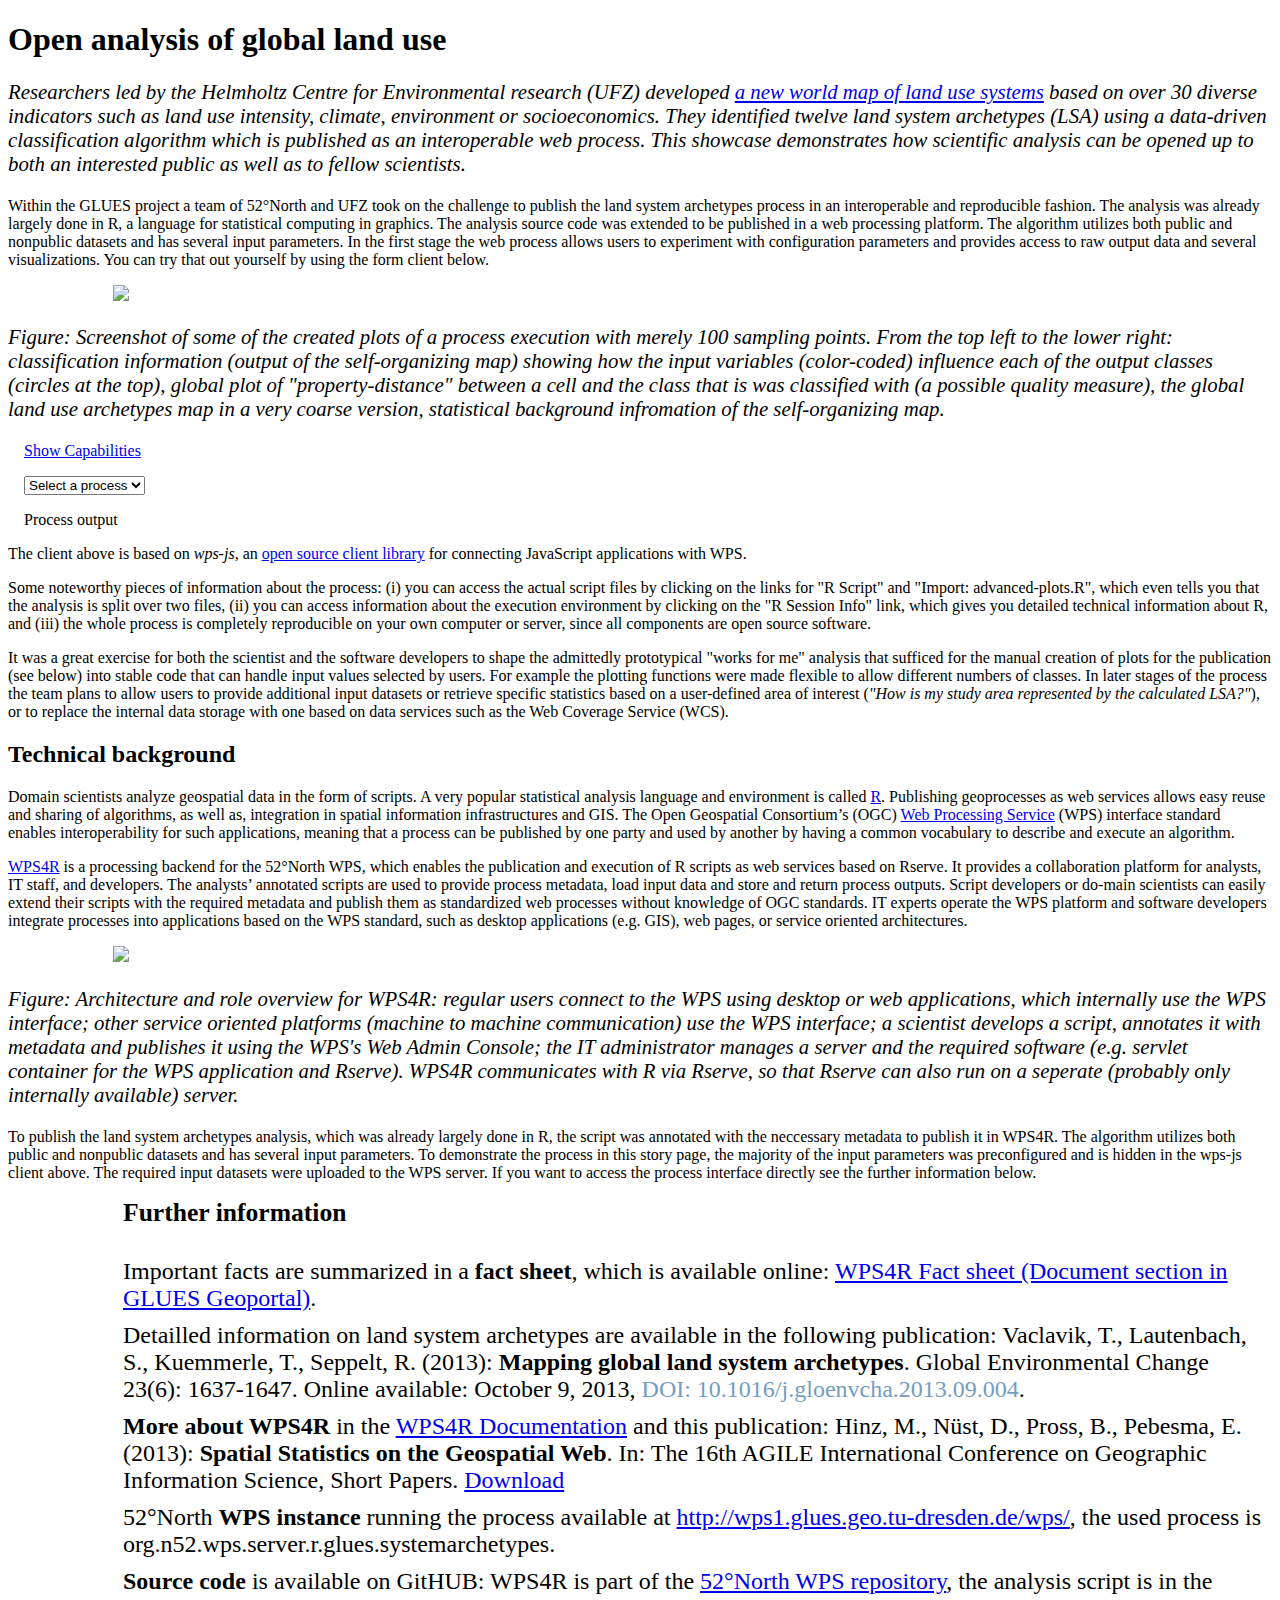
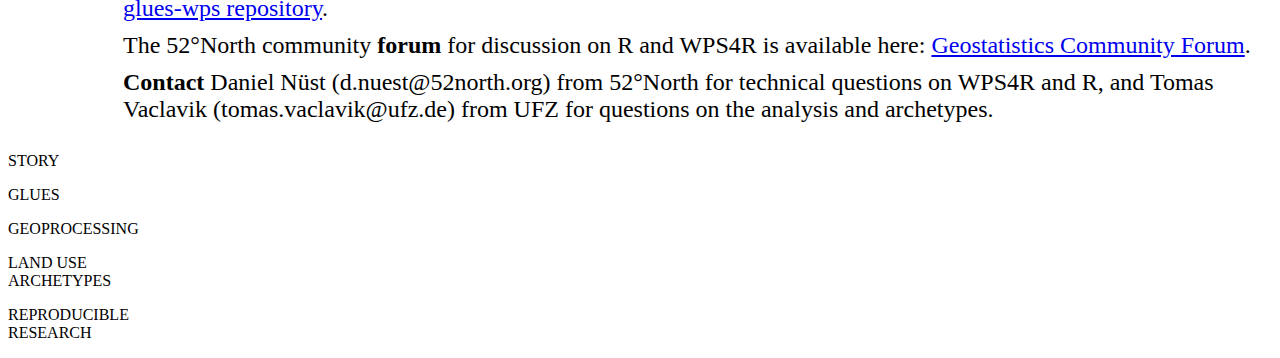
==== wps-storypage/openanalysis.html @ 5809f813 "rename story file and integrate feedback by @christinhenzen" ====
<!DOCTYPE html>
<html lang="en">
    <head>
        <meta charset="utf-8" />
        <meta name="viewport" content="width=device-width, initial-scale=1.0" />
        <!-- STYLES - - >
  <link rel="stylesheet" href="../_scripts/css/geoport.css"> 
  <link rel="stylesheet" href="../_scripts/css/subpage.css">-->
        <link rel="stylesheet" href="http://geoportal.glues.geo.tu-dresden.de/_scripts/css/geoport.css" />
        <link rel="stylesheet" href="http://geoportal.glues.geo.tu-dresden.de/_scripts/css/subpage.css" />
        <link rel="stylesheet" href="http://yui.yahooapis.com/pure/0.4.1/pure-min.css" />
        <link rel="stylesheet" href="http://yui.yahooapis.com/pure/0.4.1/base-min.css" />
        <!--<link rel="stylesheet" href="http://use.typekit.net/c/ed00b8/omnes-pro:n2:n3,proxima-nova:n1:n4:n7.X33:N:2,X35:N:2,Vmv:N:2,W0V:N:2,W0Y:N:2/d?[base64]">-->
        <!-- SCRIPTS -->
        <!--<script type="text/javascript" language="javascript" src="../_scripts/js/jquery-1.8.2.min.js"></script>-->
        <!-- WPS CLIENT -->
        <script src="js/jquery/jquery.1.8.3.min.js"></script>
        <script src="js/jquery/jquery-ui.1.8.3.min.js"></script>
        <script src="js/openlayers/OpenLayers-closure.js"></script>
        <script src="js/wps-js/wps-js.0.1.1.js"></script>
        <link type="text/css" rel="stylesheet" href="css/wps-js.css" />

		<script type="text/javascript">
			$(function() {
				$("#header").load("../header.html");
			});	     
			function showInform () { document.getElementById("inform_menu").style.visibility="visible"; }
			function hideInform () { document.getElementById("inform_menu").style.visibility="hidden"; }
			function showDiscover () { document.getElementById("discover_menu").style.visibility="visible"; }
			function hideDiscover () { document.getElementById("discover_menu").style.visibility="hidden"; }
			function showUse () { document.getElementById("use_menu").style.visibility="visible"; }
			function hideUse () { document.getElementById("use_menu").style.visibility="hidden"; }  
		</script>    
 
		<title>Open analysis of global land system archetypes | GLUES</title>
		<meta name="keywords" content="WPS, WPS4R, R, r-project, landuse, land use, land system archetypes, spatial, geospatial, geostaticstics, spatial statiatics, self-organizing map, SOM">
    </head>
    <body>
        <div id="header"></div>
        <h1 id="site_title">Open analysis of global land use</h1>
        <p class="text" style="font-size:130%;">
            <i>Researchers led by the Helmholtz Centre for Environmental research (UFZ) developed <a href="http://geoportal.glues.geo.tu-dresden.de/stories/landsystemarchetypes.html" title="Land System Archetypes Story Page">a new world map of land use systems</a> based on over 30 diverse indicators such as land use intensity, climate, environment or socioeconomics. They identified twelve land system archetypes (LSA) using a data-driven classification algorithm which is published as an interoperable web process. This showcase demonstrates how scientific analysis can be opened up to both an interested public as well as to fellow scientists.</i>
        </p>
		
		<p class="text">Within the GLUES project a team of 52&deg;North and UFZ took on the challenge to publish the land system archetypes process in an interoperable and reproducible fashion. The analysis was already largely done in R, a language for statistical computing in graphics. The analysis source code was extended to be published in a web processing platform. The algorithm utilizes both public and nonpublic datasets and has several input parameters. In the first stage the web process allows users to experiment with configuration parameters and provides access to raw output data and several visualizations. You can try that out yourself by using the form client below.</p>
		
        <img src="images/example-outputs_sampling-100.png" width="920px" style="margin-left:105px;" />
        <p class="text" style="font-size:130%">
            <i>Figure: Screenshot of some of the created plots of a process execution with merely 100 sampling points. From the top left to the lower right: classification information (output of the self-organizing map) showing how the input variables (color-coded) influence each of the output classes (circles at the top), global plot of "property-distance" between a cell and the class that is was classified with (a possible quality measure), the global land use archetypes map in a very coarse version, statistical background infromation of the self-organizing map.</i>
        </p>
		
        
        <div id="wrapper" class="text">
            <div style="margin: 1em;">
                <div class="wps-container">
                    <a href="#" id="wpscaller">Show Capabilities</a>
                    <div id="capabilitiesByClick"></div>
                </div>
            </div>
            <div style="margin: 1em;">
                <div class="wps-container">
                <select id="processes">
                    <option>Select a process</option>
                </select> 
                <span id="processDescriptionLink"></span>
                <div class="wps-execute-container" id="wps-execute-container"></div></div>
            </div>
            <div style="margin: 1em;">
                <div class="wps-container">
                    <div id="executeProcess">Process output</div>
                </div>
            </div>
        </div>
		
		<p class="text">The client above is based on <em>wps-js</em>, an <a href="https://github.com/52North/wps-js/" title="wps-js on GitHub">open source client library</a> for connecting
        JavaScript applications with WPS.</p>
        
		<p class="text">Some noteworthy pieces of information about the process: (i) you can access the actual script files by clicking on the links for "R Script" and "Import: advanced-plots.R", which even tells you that the analysis is split over two files, (ii) you can access information about the execution environment by clicking on the "R Session Info" link, which gives you detailed technical information about R, and (iii) the whole process is completely reproducible on your own computer or server, since all components are open source software.</p>
        
		<p class="text">It was a great exercise for both the scientist and the software developers to shape the admittedly prototypical "works for me" analysis that sufficed for the manual creation of plots for the publication (see below) into stable code that can handle input values selected by users. For example the plotting functions were made flexible to allow different numbers of classes. In later stages of the process the team plans to allow users to provide additional input datasets or retrieve specific statistics based on a user-defined area of interest (<i>"How is my study area represented by the calculated LSA?"</i>), or to replace the internal data storage with one based on data services such as the Web Coverage Service (WCS).</p>	
		
		<h2>Technical background</h2>
        
		<p class="text">Domain scientists analyze geospatial data in the form of scripts. A very popular statistical analysis language and environment is called <a href="http://www.r-project.org/">R</a>. Publishing geoprocesses as web services allows easy reuse and sharing of algorithms, as well as, integration in spatial information infrastructures and GIS. The Open Geospatial Consortium’s (OGC) <a href="http://www.opengeospatial.org/standards/wps">Web Processing Service</a> (WPS) interface standard  enables interoperability for such applications, meaning that a process can be published by one party and used by another by having a common vocabulary to describe and execute an algorithm.</p>
		
		<p class="text"><a href="https://wiki.52north.org/bin/view/Geostatistics/WPS4R">WPS4R</a> is a processing backend for the 52°North WPS, which enables the publication and execution of R scripts as web services based on Rserve. It provides a collaboration platform for analysts, IT staff, and developers. The analysts’ annotated scripts are used to provide process metadata, load input data and store and return process outputs. Script developers or do-main scientists can easily extend their scripts with the required metadata and publish them as standardized web processes without knowledge of OGC standards. IT experts operate the WPS platform and software developers integrate processes into applications based on the WPS standard, such as desktop applications (e.g. GIS), web pages, or service oriented architectures.</p>
		
		<img src="https://wiki.52north.org/pub/Geostatistics/WPS4R/2018-09-28_wps4r-architecture.PNG" width="720px" style="margin-left:105px;" />
        <p class="text" style="font-size:130%">
            <i>Figure: Architecture and role overview for WPS4R: regular users connect to the WPS using desktop or web applications, which internally use the WPS interface; other service oriented platforms (machine to machine communication) use the WPS interface; a scientist develops a script, annotates it with metadata and publishes it using the WPS's Web Admin Console; the IT administrator manages a server and the required software (e.g. servlet container for the WPS application and Rserve). WPS4R communicates with R via Rserve, so that Rserve can also run on a seperate (probably only internally available) server.</i>
        </p>
		
		<p class="text">To publish the land system archetypes analysis, which was already largely done in R, the script was annotated with the neccessary metadata to publish it in WPS4R. The algorithm utilizes both public and nonpublic datasets and has several input parameters. To demonstrate the process in this story page, the majority of the input parameters was preconfigured and is hidden in the wps-js client above. The required input datasets were uploaded to the WPS server. If you want to access the process interface directly see the further information below.</p>
		
		
		<p style="font-size:160%;margin-left:115px;font-weight:bold;margin-top:10px;">Further information</p>
		
        <ul style="list-style-type: none; margin-left: 75px; font-size:150%;">
			<li style="padding: 5px 0;">Important facts are summarized in a <b>fact sheet</b>, which is available online: <a href="#">WPS4R Fact sheet (Document section in GLUES Geoportal)</a>.</li>
            <li style="padding: 5px 0;">Detailled information on land system archetypes are available in the following publication: Vaclavik, T., Lautenbach, S., Kuemmerle, T., Seppelt, R. (2013): 
                <b>Mapping global land system archetypes</b>. Global Environmental Change 23(6): 1637-1647. Online available: October 9, 2013, 
                <span style="color:#759dc0;cursor:pointer;"
                onclick="window.open(&#39;http://www.sciencedirect.com/science/article/pii/S0959378013001532&#39;);">DOI:
                10.1016/j.gloenvcha.2013.09.004</span>.</li>
			<li style="padding: 5px 0;"><strong>More about WPS4R</strong> in the <a href="https://wiki.52north.org/bin/view/Geostatistics/WPS4R" title="WPS4R Documentation Wiki">WPS4R
                Documentation</a> and this publication: Hinz, M., Nüst, D., Pross, B., Pebesma, E. (2013): <b>Spatial Statistics on the Geospatial Web</b>. In: The
                16th AGILE International Conference on Geographic Information Science, Short Papers. 
                <a href="http://www.agile-online.org/Conference_Paper/CDs/agile_2013/Short_Papers/SP_S3.1_Hinz.pdf"
                title="Spatial Statistics on the Geospatial Web (PDF)">Download</a></li>
			<li style="padding: 5px 0;">52&deg;North <b>WPS instance</b> running the process available at 
                <a href="http://wps1.glues.geo.tu-dresden.de/wps/">http://wps1.glues.geo.tu-dresden.de/wps/</a>, the used process is
                <a id="descriptionLink">org.n52.wps.server.r.glues.systemarchetypes</a>.</li>
            <li style="padding: 5px 0;"><b>Source code</b> is available on GitHUB: WPS4R is part of the <a href="https://github.com/52North/WPS">52&deg;North WPS repository</a>, the analysis script is in the <a href="https://github.com/52North/glues-wps">glues-wps repository</a>.</li>
			<li style="padding: 5px 0;">The 52°North community <b>forum</b> for discussion on R and WPS4R is available here: <a href="http://geostatistics.forum.52north.org/">Geostatistics Community Forum</a>.</li>
			<li style="padding: 5px 0;"><b>Contact</b> Daniel Nüst (d.nuest@52north.org) from 52&deg;North for technical questions on WPS4R and R, and Tomas Vaclavik (tomas.vaclavik@ufz.de) from UFZ for questions on the analysis and archetypes.</li>
        </ul>
        
		<div class="tag_div" style="top:150px;left:0px;">
            <p class="large_tag_text">STORY</p>
        </div>
        <div class="tag_div" style="top:210px;left:0px;">
            <p class="large_tag_text">GLUES</p>
        </div>
        <div class="tag_div" style="top:580px;left:0px;">
            <p class="tag_text">GEOPROCESSING</p>
        </div>
        <div class="tag_div" style="top:650px;left:0px;">
            <p class="tag_text">LAND USE
            <br />ARCHETYPES</p>
        </div>
        <div class="tag_div" style="top:720px;left:0px;">
            <p class="tag_text">REPRODUCIBLE
            <br />RESEARCH</p>
        </div>
		
        <script type="text/javascript">
                var capabilities, // the capabilities, read by Format.WPSCapabilities::read
                process; // the process description from Format.WPSDescribeProcess::read
                
                var wpsUrl = "http://wps1.glues.geo.tu-dresden.de/wps/WebProcessingService";
                var processId = "org.n52.wps.server.r.glues.systemarchetypes";

                $("#wpscaller").click(function() {                      
                        $("#capabilitiesByClick").wpsCall({
                                url : wpsUrl,
                                requestType : GET_CAPABILITIES_TYPE
                        });
                });
                $(document).ready(function() {
                        $.wpsSetup({
                                configuration : {
                                    showImages : true
                                }               
                        });
                        
                        getCapabilities(wpsUrl);
                        describeProcess(processId);
                });

				$("#descriptionLink").attr("href", wpsUrl + "?Request=DescribeProcess&service=WPS&version=1.0.0&identifier=" + processId);
		</script>
    </body>
</html>
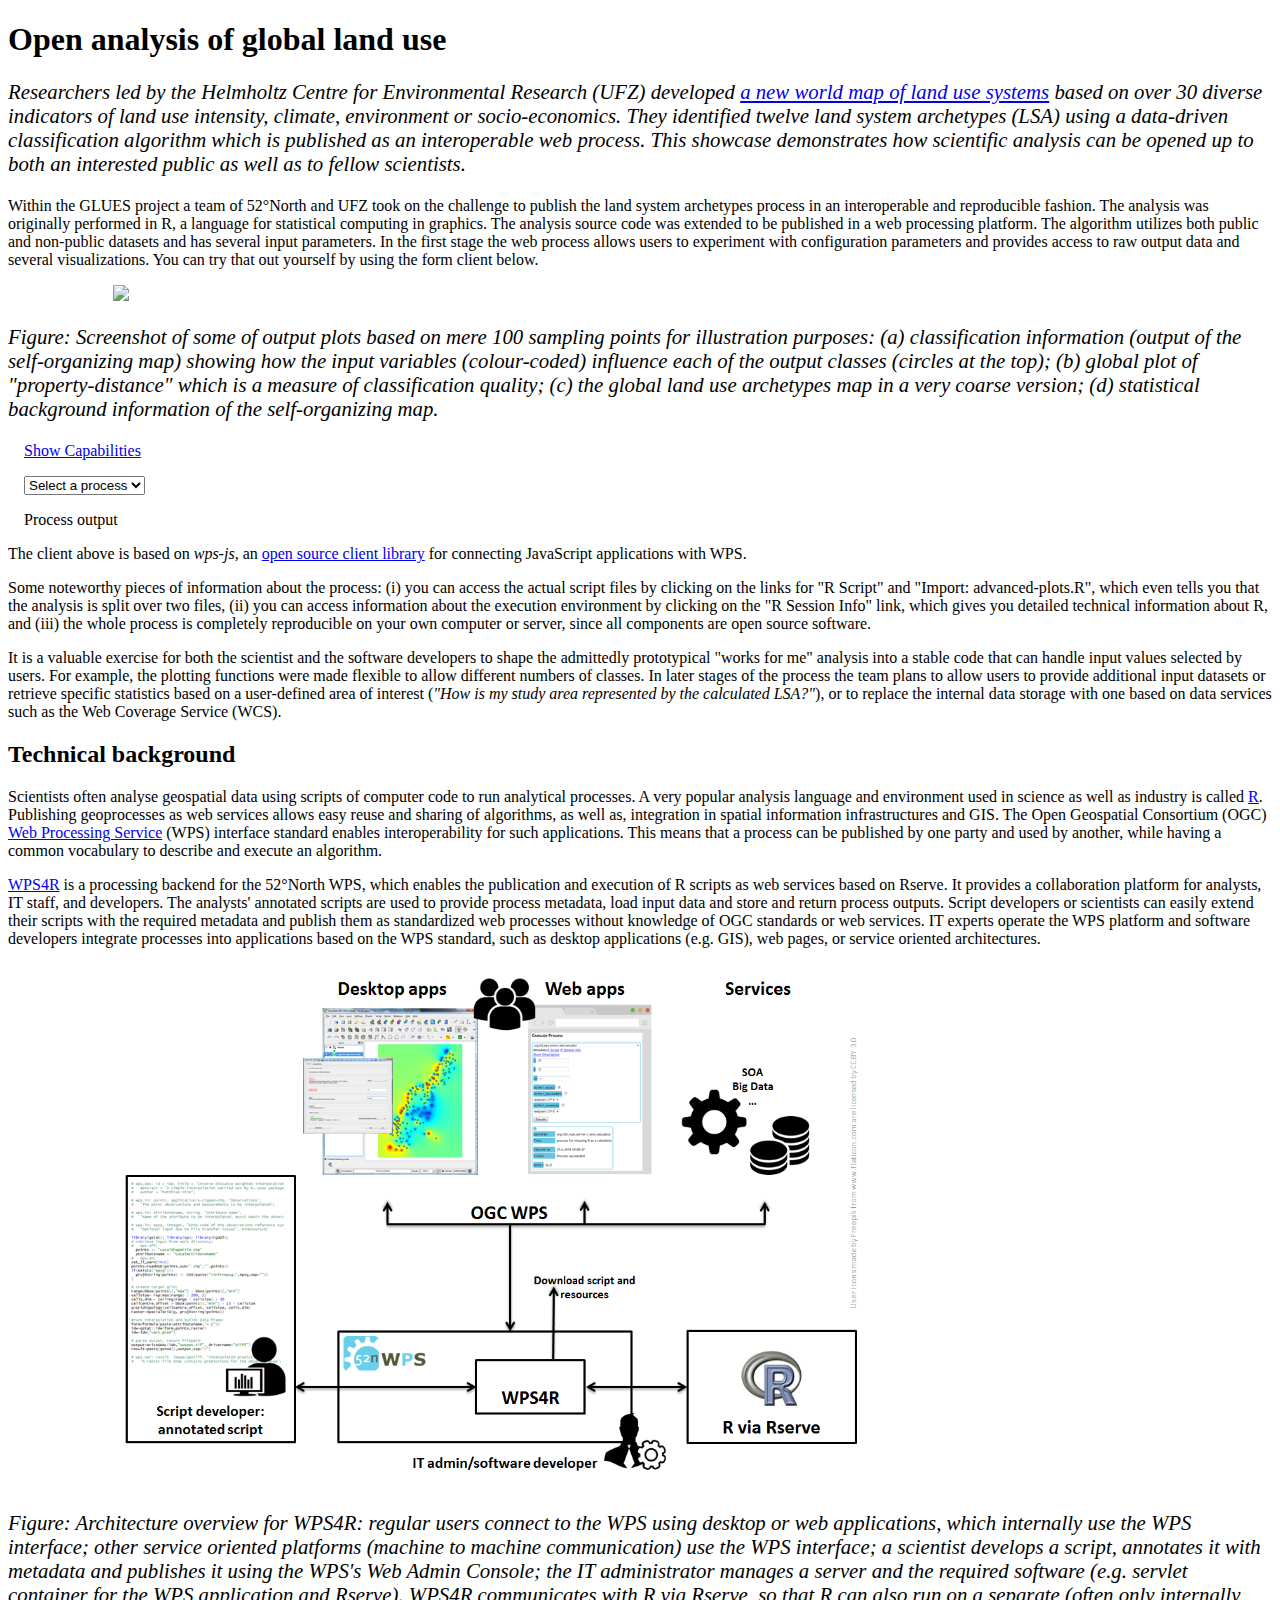
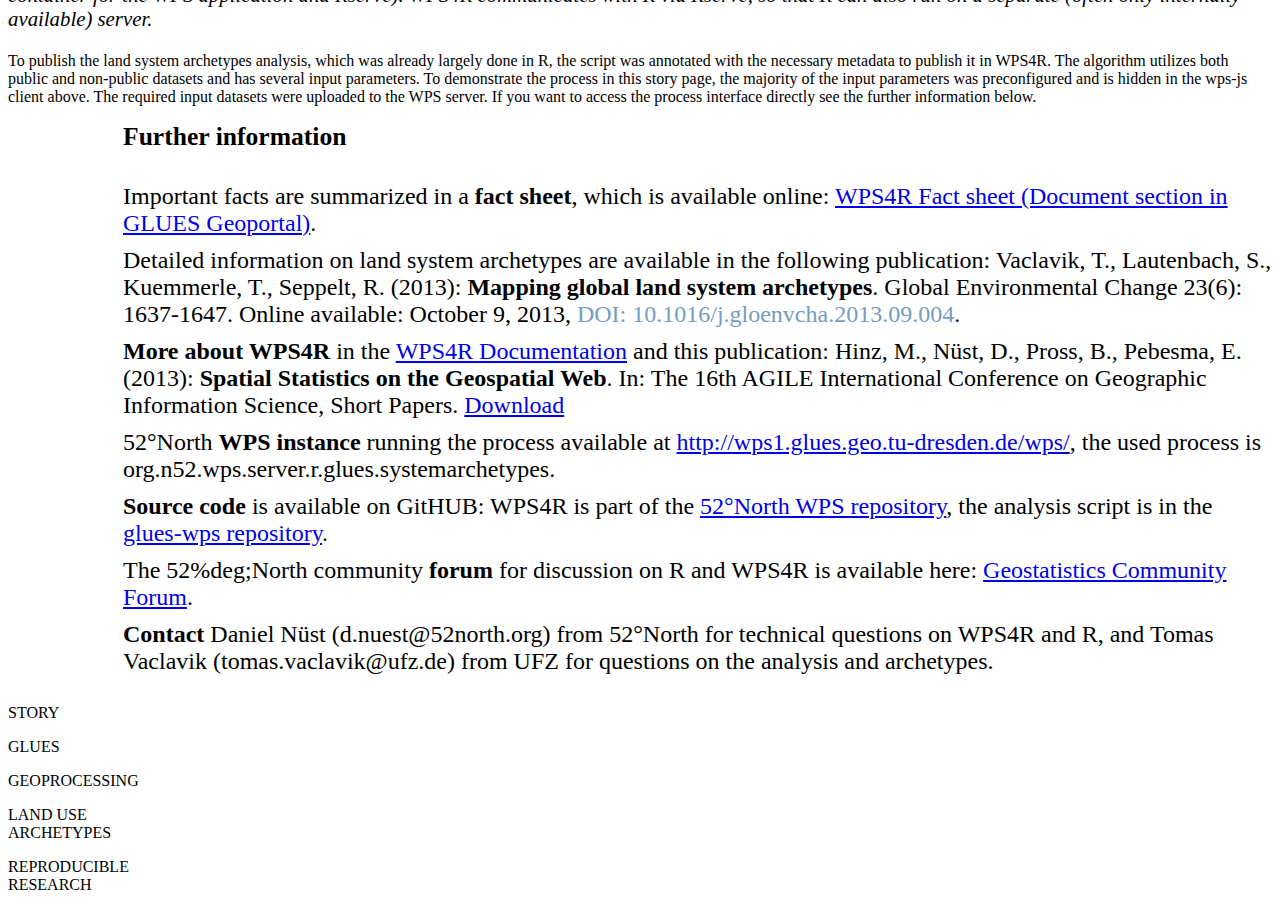
==== commit 1c648c3b: "update graphic and minor edits in the text" ====
--- a/wps-storypage/openanalysis.html
+++ b/wps-storypage/openanalysis.html
@@ -39,14 +39,14 @@
         <div id="header"></div>
         <h1 id="site_title">Open analysis of global land use</h1>
         <p class="text" style="font-size:130%;">
-            <i>Researchers led by the Helmholtz Centre for Environmental research (UFZ) developed <a href="http://geoportal.glues.geo.tu-dresden.de/stories/landsystemarchetypes.html" title="Land System Archetypes Story Page">a new world map of land use systems</a> based on over 30 diverse indicators such as land use intensity, climate, environment or socioeconomics. They identified twelve land system archetypes (LSA) using a data-driven classification algorithm which is published as an interoperable web process. This showcase demonstrates how scientific analysis can be opened up to both an interested public as well as to fellow scientists.</i>
+            <i>Researchers led by the Helmholtz Centre for Environmental Research (UFZ) developed <a href="http://geoportal.glues.geo.tu-dresden.de/stories/landsystemarchetypes.html" title="Land System Archetypes Story Page">a new world map of land use systems</a> based on over 30 diverse indicators of land use intensity, climate, environment or socio-economics. They identified twelve land system archetypes (LSA) using a data-driven classification algorithm which is published as an interoperable web process. This showcase demonstrates how scientific analysis can be opened up to both an interested public as well as to fellow scientists.</i>
         </p>
 		
-		<p class="text">Within the GLUES project a team of 52&deg;North and UFZ took on the challenge to publish the land system archetypes process in an interoperable and reproducible fashion. The analysis was already largely done in R, a language for statistical computing in graphics. The analysis source code was extended to be published in a web processing platform. The algorithm utilizes both public and nonpublic datasets and has several input parameters. In the first stage the web process allows users to experiment with configuration parameters and provides access to raw output data and several visualizations. You can try that out yourself by using the form client below.</p>
+		<p class="text">Within the GLUES project a team of 52&deg;North and UFZ took on the challenge to publish the land system archetypes process in an interoperable and reproducible fashion. The analysis was originally performed in R, a language for statistical computing in graphics. The analysis source code was extended to be published in a web processing platform. The algorithm utilizes both public and non-public datasets and has several input parameters. In the first stage the web process allows users to experiment with configuration parameters and provides access to raw output data and several visualizations. You can try that out yourself by using the form client below.</p>
 		
         <img src="images/example-outputs_sampling-100.png" width="920px" style="margin-left:105px;" />
         <p class="text" style="font-size:130%">
-            <i>Figure: Screenshot of some of the created plots of a process execution with merely 100 sampling points. From the top left to the lower right: classification information (output of the self-organizing map) showing how the input variables (color-coded) influence each of the output classes (circles at the top), global plot of "property-distance" between a cell and the class that is was classified with (a possible quality measure), the global land use archetypes map in a very coarse version, statistical background infromation of the self-organizing map.</i>
+            <i>Figure: Screenshot of some of output plots based on mere 100 sampling points for illustration purposes: (a) classification information (output of the self-organizing map) showing how the input variables (colour-coded) influence each of the output classes (circles at the top); (b) global plot of "property-distance" which is a measure of classification quality; (c) the global land use archetypes map in a very coarse version; (d) statistical background information of the self-organizing map.</i>
         </p>
 		
         
@@ -72,32 +72,30 @@
             </div>
         </div>
 		
-		<p class="text">The client above is based on <em>wps-js</em>, an <a href="https://github.com/52North/wps-js/" title="wps-js on GitHub">open source client library</a> for connecting
-        JavaScript applications with WPS.</p>
+		<p class="text">The client above is based on <em>wps-js</em>, an <a href="https://github.com/52North/wps-js/" title="wps-js on GitHub">open source client library</a> for connecting JavaScript applications with WPS.</p>
         
 		<p class="text">Some noteworthy pieces of information about the process: (i) you can access the actual script files by clicking on the links for "R Script" and "Import: advanced-plots.R", which even tells you that the analysis is split over two files, (ii) you can access information about the execution environment by clicking on the "R Session Info" link, which gives you detailed technical information about R, and (iii) the whole process is completely reproducible on your own computer or server, since all components are open source software.</p>
         
-		<p class="text">It was a great exercise for both the scientist and the software developers to shape the admittedly prototypical "works for me" analysis that sufficed for the manual creation of plots for the publication (see below) into stable code that can handle input values selected by users. For example the plotting functions were made flexible to allow different numbers of classes. In later stages of the process the team plans to allow users to provide additional input datasets or retrieve specific statistics based on a user-defined area of interest (<i>"How is my study area represented by the calculated LSA?"</i>), or to replace the internal data storage with one based on data services such as the Web Coverage Service (WCS).</p>	
+		<p class="text">It is a valuable exercise for both the scientist and the software developers to shape the admittedly prototypical "works for me" analysis into a stable code that can handle input values selected by users. For example, the plotting functions were made flexible to allow different numbers of classes. In later stages of the process the team plans to allow users to provide additional input datasets or retrieve specific statistics based on a user-defined area of interest (<i>"How is my study area represented by the calculated LSA?"</i>), or to replace the internal data storage with one based on data services such as the Web Coverage Service (WCS).</p>	
 		
 		<h2>Technical background</h2>
         
-		<p class="text">Domain scientists analyze geospatial data in the form of scripts. A very popular statistical analysis language and environment is called <a href="http://www.r-project.org/">R</a>. Publishing geoprocesses as web services allows easy reuse and sharing of algorithms, as well as, integration in spatial information infrastructures and GIS. The Open Geospatial Consortium’s (OGC) <a href="http://www.opengeospatial.org/standards/wps">Web Processing Service</a> (WPS) interface standard  enables interoperability for such applications, meaning that a process can be published by one party and used by another by having a common vocabulary to describe and execute an algorithm.</p>
+		<p class="text">Scientists often analyse geospatial data using scripts of computer code to run analytical processes. A very popular analysis language and environment used in science as well as industry is called <a href="http://www.r-project.org/">R</a>. Publishing geoprocesses as web services allows easy reuse and sharing of algorithms, as well as, integration in spatial information infrastructures and GIS. The Open Geospatial Consortium (OGC) <a href="http://www.opengeospatial.org/standards/wps">Web Processing Service</a> (WPS) interface standard  enables interoperability for such applications. This means that a process can be published by one party and used by another, while having a common vocabulary to describe and execute an algorithm.</p>
 		
-		<p class="text"><a href="https://wiki.52north.org/bin/view/Geostatistics/WPS4R">WPS4R</a> is a processing backend for the 52°North WPS, which enables the publication and execution of R scripts as web services based on Rserve. It provides a collaboration platform for analysts, IT staff, and developers. The analysts’ annotated scripts are used to provide process metadata, load input data and store and return process outputs. Script developers or do-main scientists can easily extend their scripts with the required metadata and publish them as standardized web processes without knowledge of OGC standards. IT experts operate the WPS platform and software developers integrate processes into applications based on the WPS standard, such as desktop applications (e.g. GIS), web pages, or service oriented architectures.</p>
+		<p class="text"><a href="https://wiki.52north.org/bin/view/Geostatistics/WPS4R">WPS4R</a> is a processing backend for the 52&deg;North WPS, which enables the publication and execution of R scripts as web services based on Rserve. It provides a collaboration platform for analysts, IT staff, and developers. The analysts' annotated scripts are used to provide process metadata, load input data and store and return process outputs. Script developers or scientists can easily extend their scripts with the required metadata and publish them as standardized web processes without knowledge of OGC standards or web services. IT experts operate the WPS platform and software developers integrate processes into applications based on the WPS standard, such as desktop applications (e.g. GIS), web pages, or service oriented architectures.</p>
 		
-		<img src="https://wiki.52north.org/pub/Geostatistics/WPS4R/2018-09-28_wps4r-architecture.PNG" width="720px" style="margin-left:105px;" />
+		<img src="images/wps4r-architecture.png" width="760px" style="margin-left:105px;" />
         <p class="text" style="font-size:130%">
-            <i>Figure: Architecture and role overview for WPS4R: regular users connect to the WPS using desktop or web applications, which internally use the WPS interface; other service oriented platforms (machine to machine communication) use the WPS interface; a scientist develops a script, annotates it with metadata and publishes it using the WPS's Web Admin Console; the IT administrator manages a server and the required software (e.g. servlet container for the WPS application and Rserve). WPS4R communicates with R via Rserve, so that Rserve can also run on a seperate (probably only internally available) server.</i>
+            <i>Figure: Architecture overview for WPS4R: regular users connect to the WPS using desktop or web applications, which internally use the WPS interface; other service oriented platforms (machine to machine communication) use the WPS interface; a scientist develops a script, annotates it with metadata and publishes it using the WPS's Web Admin Console; the IT administrator manages a server and the required software (e.g. servlet container for the WPS application and Rserve). WPS4R communicates with R via Rserve, so that R can also run on a separate (often only internally available) server.</i>
         </p>
 		
-		<p class="text">To publish the land system archetypes analysis, which was already largely done in R, the script was annotated with the neccessary metadata to publish it in WPS4R. The algorithm utilizes both public and nonpublic datasets and has several input parameters. To demonstrate the process in this story page, the majority of the input parameters was preconfigured and is hidden in the wps-js client above. The required input datasets were uploaded to the WPS server. If you want to access the process interface directly see the further information below.</p>
-		
+		<p class="text">To publish the land system archetypes analysis, which was already largely done in R, the script was annotated with the necessary metadata to publish it in WPS4R. The algorithm utilizes both public and non-public datasets and has several input parameters. To demonstrate the process in this story page, the majority of the input parameters was preconfigured and is hidden in the wps-js client above. The required input datasets were uploaded to the WPS server. If you want to access the process interface directly see the further information below.</p>
 		
 		<p style="font-size:160%;margin-left:115px;font-weight:bold;margin-top:10px;">Further information</p>
 		
         <ul style="list-style-type: none; margin-left: 75px; font-size:150%;">
-			<li style="padding: 5px 0;">Important facts are summarized in a <b>fact sheet</b>, which is available online: <a href="#">WPS4R Fact sheet (Document section in GLUES Geoportal)</a>.</li>
-            <li style="padding: 5px 0;">Detailled information on land system archetypes are available in the following publication: Vaclavik, T., Lautenbach, S., Kuemmerle, T., Seppelt, R. (2013): 
+			<li style="padding: 5px 0;">Important facts are summarized in a <b>fact sheet</b>, which is available online: <a href="http://geoportal-glues.ufz.de/documents/Fact_Sheet_WPS4R.pdf">WPS4R Fact sheet (Document section in GLUES Geoportal)</a>.</li>
+            <li style="padding: 5px 0;">Detailed information on land system archetypes are available in the following publication: Vaclavik, T., Lautenbach, S., Kuemmerle, T., Seppelt, R. (2013): 
                 <b>Mapping global land system archetypes</b>. Global Environmental Change 23(6): 1637-1647. Online available: October 9, 2013, 
                 <span style="color:#759dc0;cursor:pointer;"
                 onclick="window.open(&#39;http://www.sciencedirect.com/science/article/pii/S0959378013001532&#39;);">DOI:
@@ -111,7 +109,7 @@
                 <a href="http://wps1.glues.geo.tu-dresden.de/wps/">http://wps1.glues.geo.tu-dresden.de/wps/</a>, the used process is
                 <a id="descriptionLink">org.n52.wps.server.r.glues.systemarchetypes</a>.</li>
             <li style="padding: 5px 0;"><b>Source code</b> is available on GitHUB: WPS4R is part of the <a href="https://github.com/52North/WPS">52&deg;North WPS repository</a>, the analysis script is in the <a href="https://github.com/52North/glues-wps">glues-wps repository</a>.</li>
-			<li style="padding: 5px 0;">The 52°North community <b>forum</b> for discussion on R and WPS4R is available here: <a href="http://geostatistics.forum.52north.org/">Geostatistics Community Forum</a>.</li>
+			<li style="padding: 5px 0;">The 52%deg;North community <b>forum</b> for discussion on R and WPS4R is available here: <a href="http://geostatistics.forum.52north.org/">Geostatistics Community Forum</a>.</li>
 			<li style="padding: 5px 0;"><b>Contact</b> Daniel Nüst (d.nuest@52north.org) from 52&deg;North for technical questions on WPS4R and R, and Tomas Vaclavik (tomas.vaclavik@ufz.de) from UFZ for questions on the analysis and archetypes.</li>
         </ul>
         
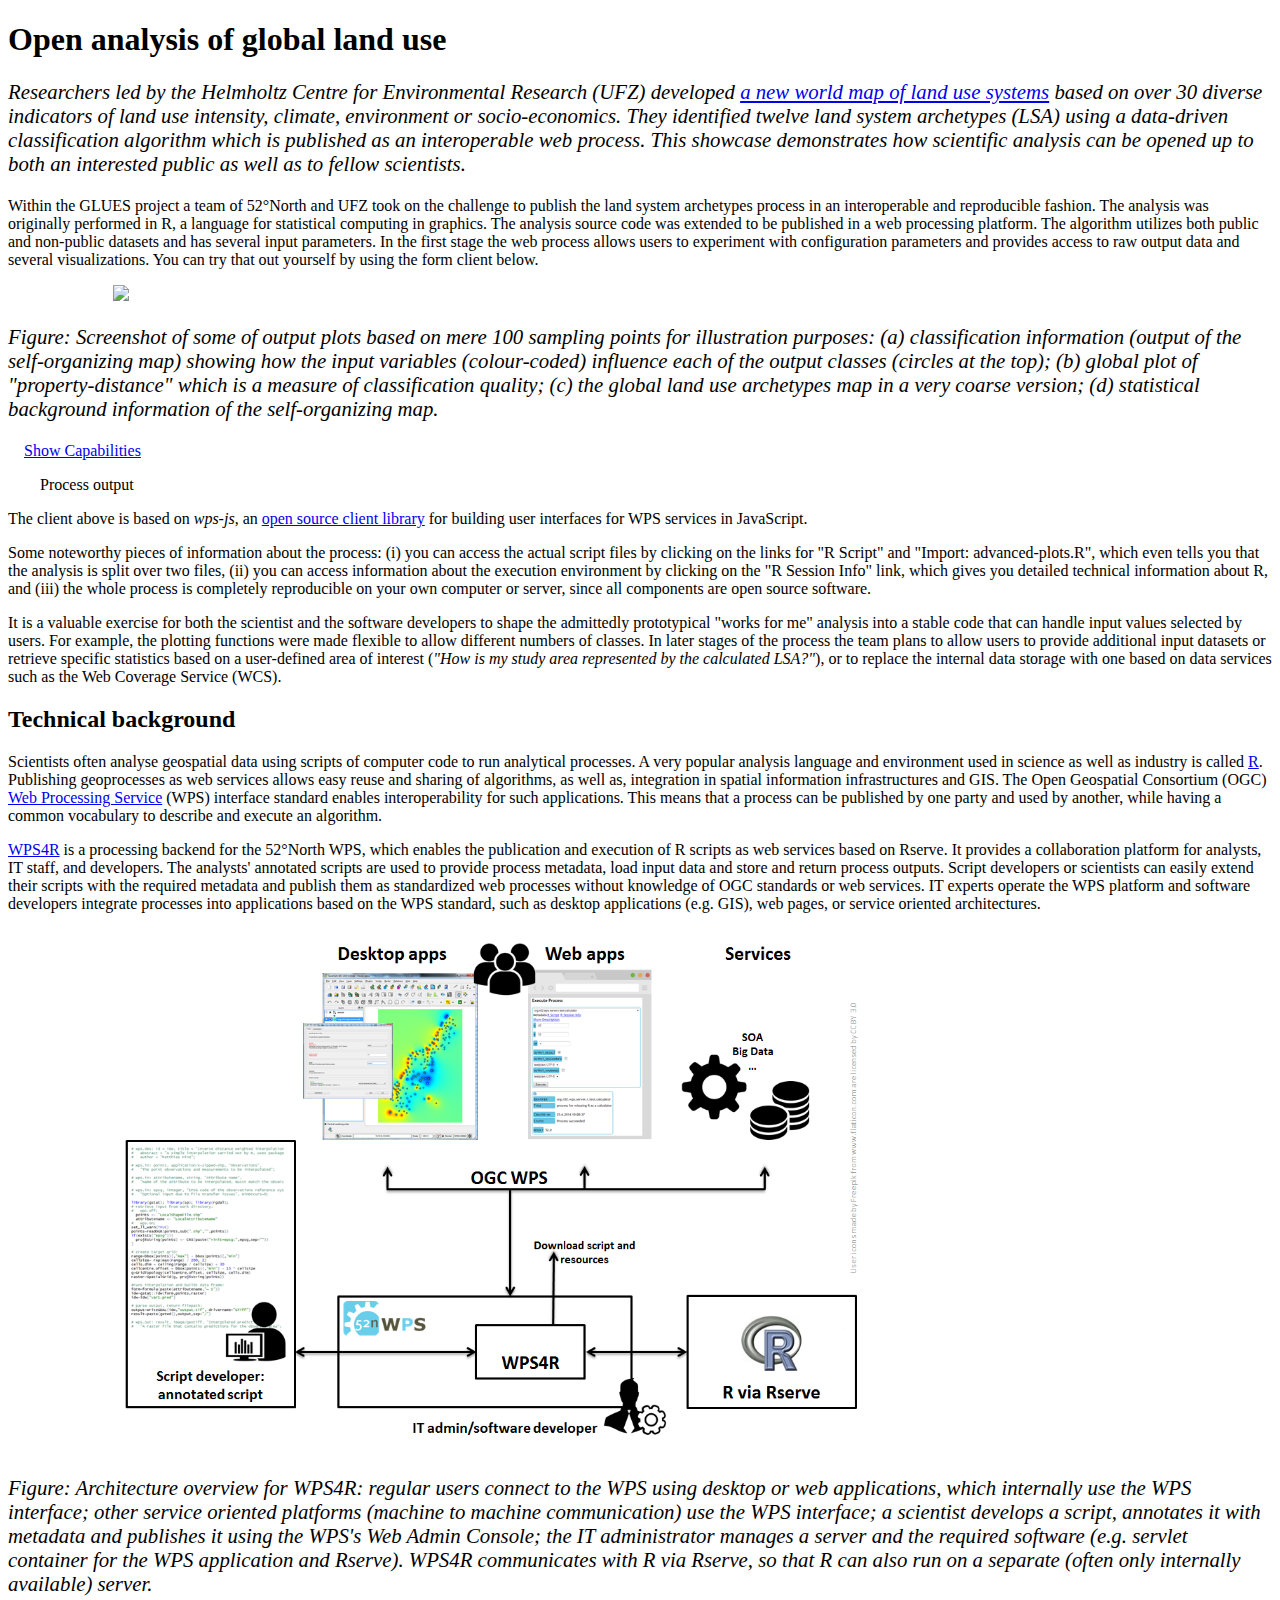
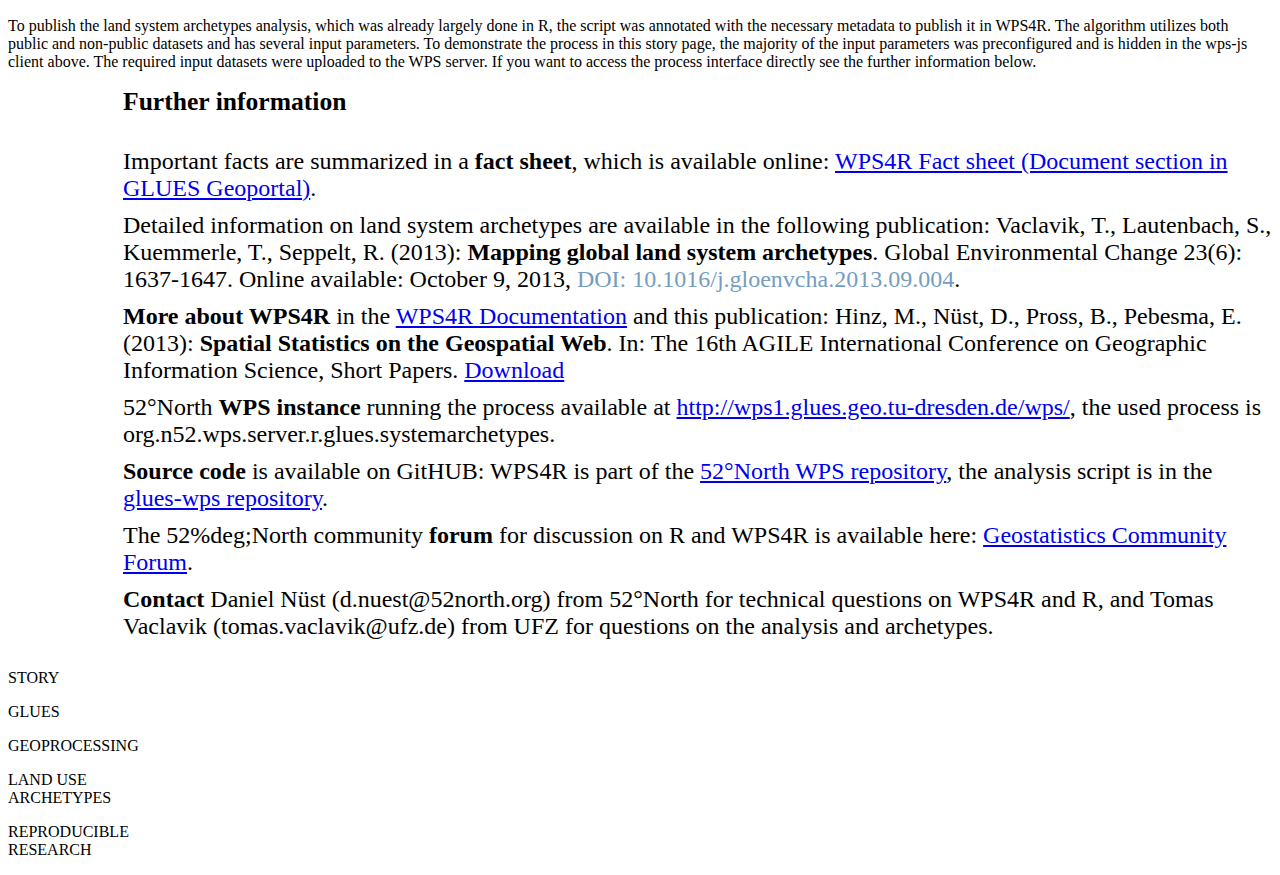
==== commit cff05b56: "hide process select on story story page" ====
--- a/wps-storypage/openanalysis.html
+++ b/wps-storypage/openanalysis.html
@@ -11,13 +11,13 @@
         <link rel="stylesheet" href="http://yui.yahooapis.com/pure/0.4.1/pure-min.css" />
         <link rel="stylesheet" href="http://yui.yahooapis.com/pure/0.4.1/base-min.css" />
         <!--<link rel="stylesheet" href="http://use.typekit.net/c/ed00b8/omnes-pro:n2:n3,proxima-nova:n1:n4:n7.X33:N:2,X35:N:2,Vmv:N:2,W0V:N:2,W0Y:N:2/d?[base64]">-->
-        <!-- SCRIPTS -->
-        <!--<script type="text/javascript" language="javascript" src="../_scripts/js/jquery-1.8.2.min.js"></script>-->
+
         <!-- WPS CLIENT -->
         <script src="js/jquery/jquery.1.8.3.min.js"></script>
         <script src="js/jquery/jquery-ui.1.8.3.min.js"></script>
         <script src="js/openlayers/OpenLayers-closure.js"></script>
-        <script src="js/wps-js/wps-js.0.1.1.js"></script>
+        <!--<script src="js/wps-js/wps-js.min.js"></script>-->
+        <script src="js/wps-js/wps-js.js"></script>
         <link type="text/css" rel="stylesheet" href="css/wps-js.css" />
 
 		<script type="text/javascript">
@@ -49,7 +49,6 @@
             <i>Figure: Screenshot of some of output plots based on mere 100 sampling points for illustration purposes: (a) classification information (output of the self-organizing map) showing how the input variables (colour-coded) influence each of the output classes (circles at the top); (b) global plot of "property-distance" which is a measure of classification quality; (c) the global land use archetypes map in a very coarse version; (d) statistical background information of the self-organizing map.</i>
         </p>
 		
-        
         <div id="wrapper" class="text">
             <div style="margin: 1em;">
                 <div class="wps-container">
@@ -58,21 +57,22 @@
                 </div>
             </div>
             <div style="margin: 1em;">
-                <div class="wps-container">
-                <select id="processes">
-                    <option>Select a process</option>
-                </select> 
-                <span id="processDescriptionLink"></span>
-                <div class="wps-execute-container" id="wps-execute-container"></div></div>
-            </div>
-            <div style="margin: 1em;">
-                <div class="wps-container">
-                    <div id="executeProcess">Process output</div>
-                </div>
-            </div>
-        </div>
+				<div class="wps-container">
+					<select id="processes" style="display: none;">
+						<option>Select a process</option>
+					</select> 
+					<span id="processDescriptionLink"></span>
+					<div class="wps-execute-container" id="wps-execute-container"></div>
+				</div>
+				<div style="margin: 1em;">
+					<div class="wps-container">
+						<div id="executeProcess">Process output</div>
+					</div>
+				</div>
+			</div>
+		</div>
 		
-		<p class="text">The client above is based on <em>wps-js</em>, an <a href="https://github.com/52North/wps-js/" title="wps-js on GitHub">open source client library</a> for connecting JavaScript applications with WPS.</p>
+		<p class="text">The client above is based on <em>wps-js</em>, an <a href="https://github.com/52North/wps-js/" title="wps-js on GitHub">open source client library</a> for building user interfaces for WPS services in JavaScript.</p>
         
 		<p class="text">Some noteworthy pieces of information about the process: (i) you can access the actual script files by clicking on the links for "R Script" and "Import: advanced-plots.R", which even tells you that the analysis is split over two files, (ii) you can access information about the execution environment by clicking on the "R Session Info" link, which gives you detailed technical information about R, and (iii) the whole process is completely reproducible on your own computer or server, since all components are open source software.</p>
         
@@ -153,7 +153,13 @@
                         
                         getCapabilities(wpsUrl);
                         describeProcess(processId);
+						// $("processes").val(processId);
                 });
+				
+				/*document.getElementById("processes").onchange = function() {
+					var sel = document.getElementById("processes");
+					describeProcess(sel.options[sel.selectedIndex].text);
+				};*/
 
 				$("#descriptionLink").attr("href", wpsUrl + "?Request=DescribeProcess&service=WPS&version=1.0.0&identifier=" + processId);
 		</script>
